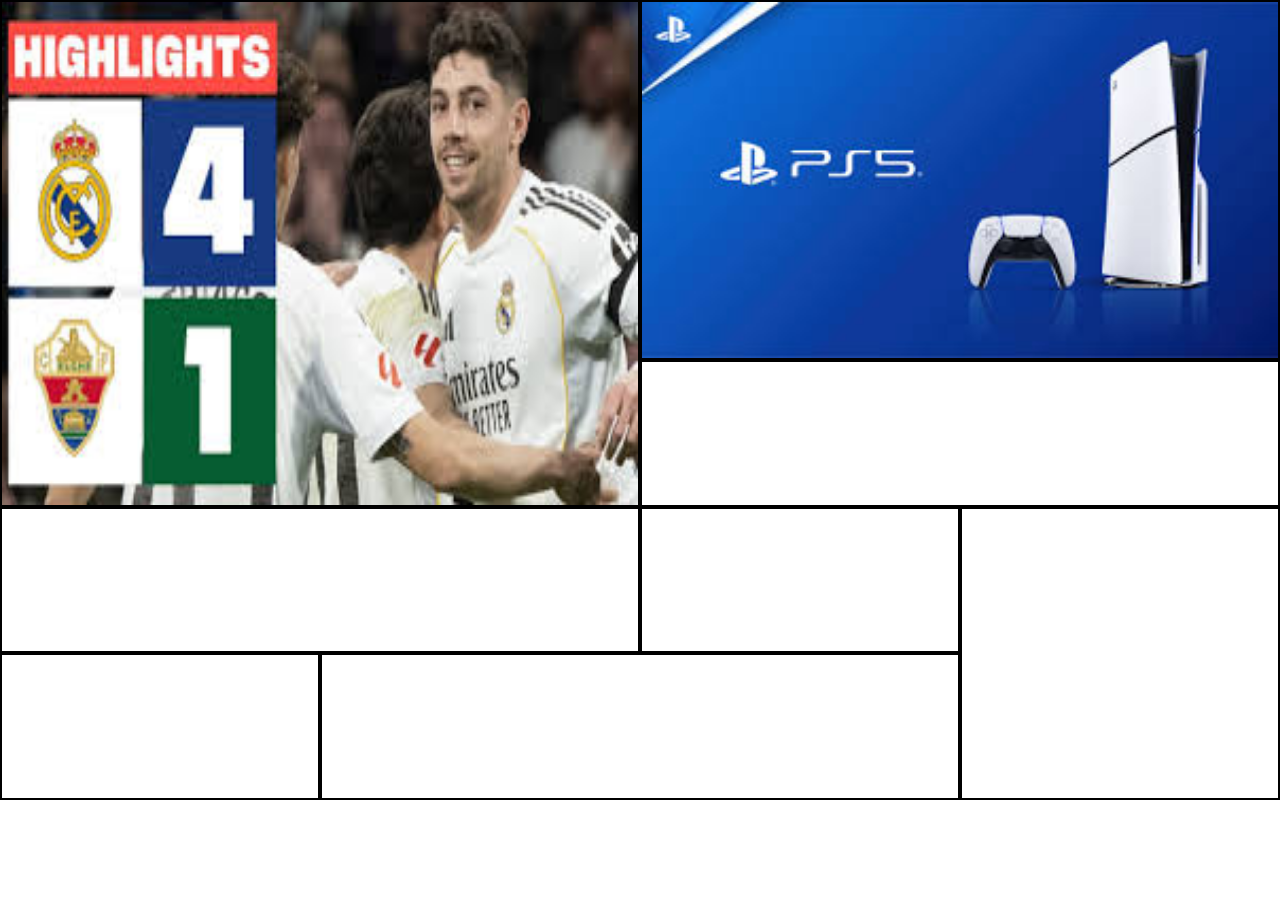
==== Lesson 11/index.html @ d0f9c05a "Add files via upload" ====
<!DOCTYPE html>
<html lang="en">
<head>
    <link rel="stylesheet" href="style.css">
    <title>Document</title>
</head>
<body>
    <div class="c">
    <div class="box header"><img src="Без названия.jpg" alt=""></div>
    <div class="box siderbar"><img src="Без названия (2).jpg" alt=""></div>
    <div class="box content1"></div>
    <div class="box content2"></div>
    <div class="box content3"></div>
    <div class="box r"></div>
    <div class="box q"></div>
    <div class="box footer"></div>
    </div>
</body>
</html>
---- Lesson 11/style.css ----
*{
    margin: 0;
    padding: 0;
}
.c{
    display: grid;
    grid-template-columns: repeat(4, 1fr);
    grid-template-rows: repeat(4, 1fr);
    height: 800px;
}
.box{
    border: 2px solid black;
    justify-content: center;
    font-size: 30px;
    color: white;
    display: flex;
    align-items: center;
}
.header{
    grid-row: 1/3;
    grid-column: 1/3;
}
.siderbar{
    grid-column:3/5 ;
}
.content1{
    grid-column: 3/5;
}
.content2{
    grid-column: 1/3;
}
.r{
    grid-row: 3/5;
    grid-column: 4/4;
}
.footer{
    grid-column: 2/4;
}
img{
    height: 100%;
    width: 100%;
}
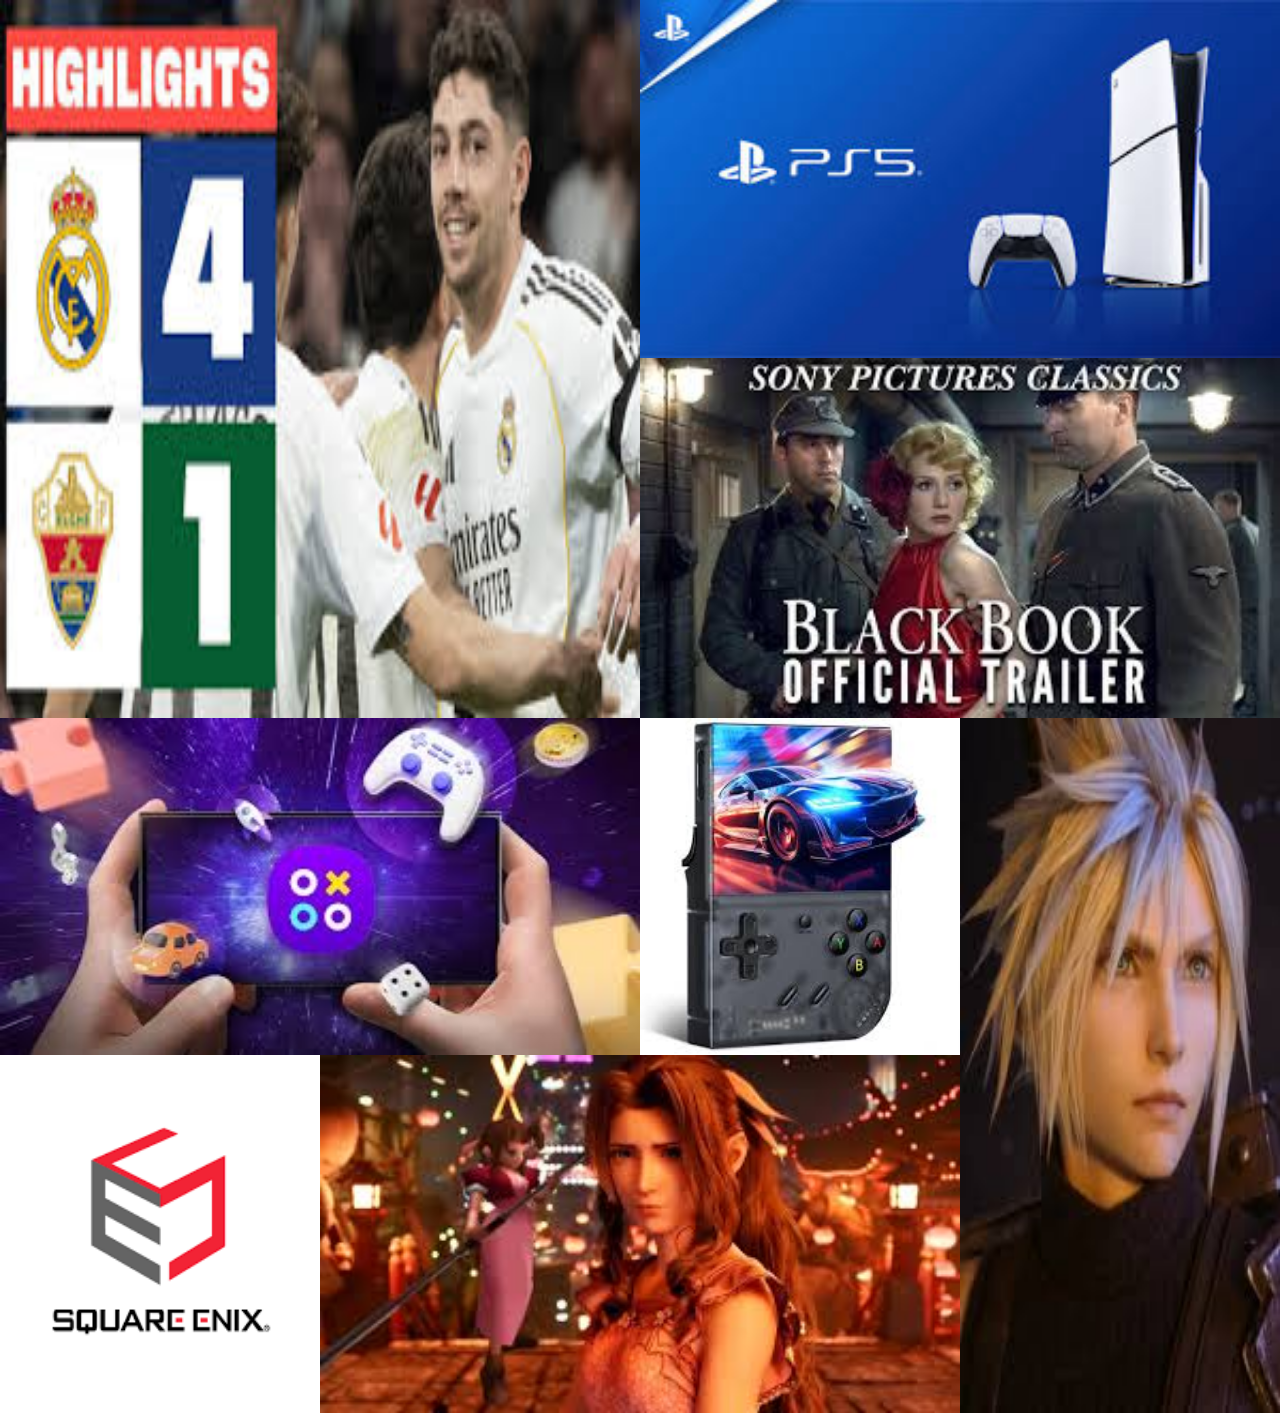
==== commit c97c2c0c: "Add files via upload" ====
--- a/Lesson 11/index.html
+++ b/Lesson 11/index.html
@@ -8,12 +8,12 @@
     <div class="c">
     <div class="box header"><img src="Без названия.jpg" alt=""></div>
     <div class="box siderbar"><img src="Без названия (2).jpg" alt=""></div>
-    <div class="box content1"></div>
-    <div class="box content2"></div>
-    <div class="box content3"></div>
-    <div class="box r"></div>
-    <div class="box q"></div>
-    <div class="box footer"></div>
+    <div class="box content1"><img src="q.jpg" alt=""></div>
+    <div class="box content2"><img src="w.jpg" alt=""></div>
+    <div class="box content3"><img src="images (1).jpg" alt=""></div>
+    <div class="box r"><img src="images.jpg" alt=""></div>
+    <div class="box q"><img src="a.png" alt=""></div>
+    <div class="box footer"><img src="d.jpg" alt=""></div>
     </div>
 </body>
 </html>
--- a/Lesson 11/style.css
+++ b/Lesson 11/style.css
@@ -9,7 +9,6 @@
     height: 800px;
 }
 .box{
-    border: 2px solid black;
     justify-content: center;
     font-size: 30px;
     color: white;
